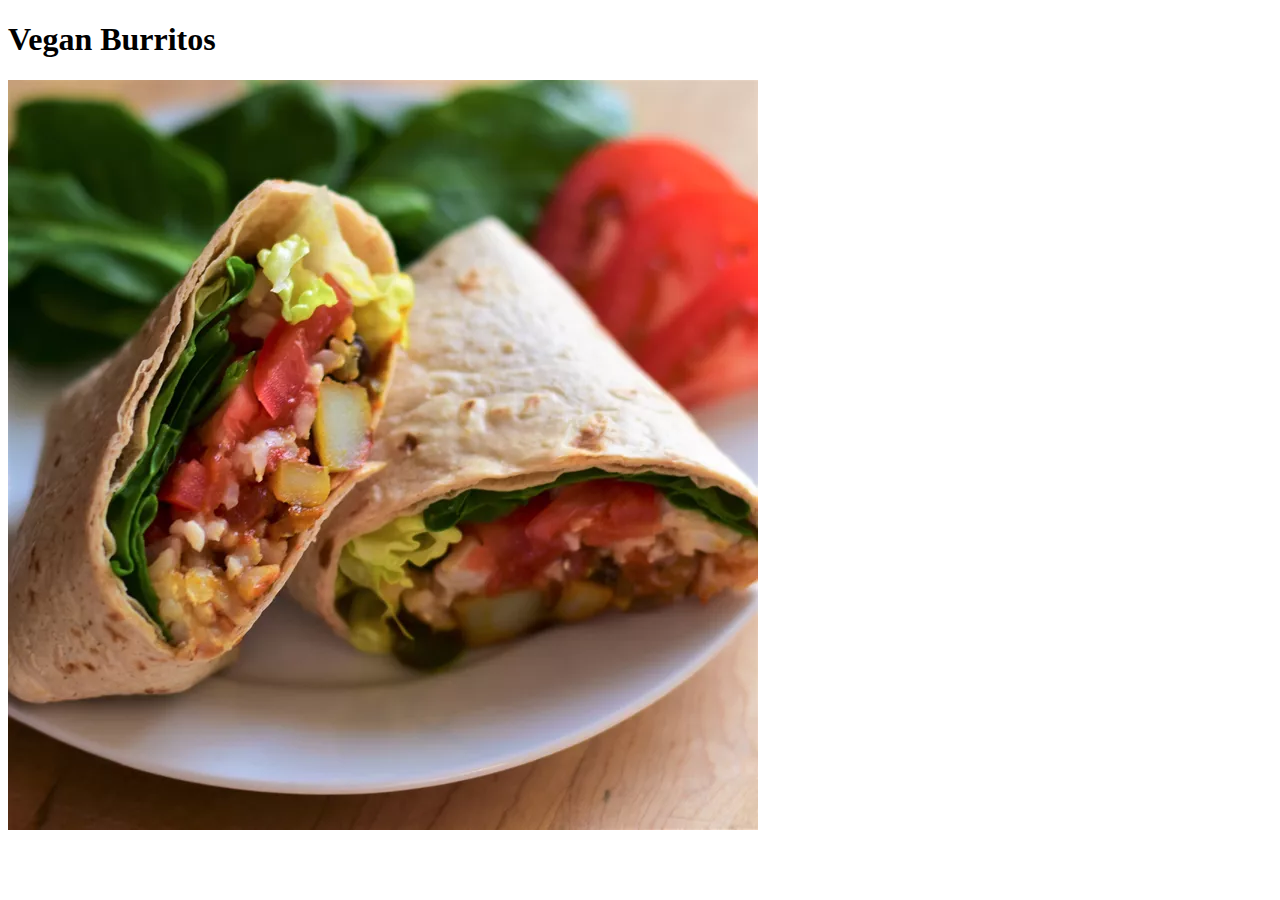
==== recipes/burritos.html @ ede07844 "Added "index.html" and multiple recipe html docs" ====
<!DOCTYPE html>
<html lang="en">

<head>
    <meta charset="UTF-8">
    <meta name="viewport" content="width=device-width, initial-scale=1.0">
    <title>Document</title>
</head>

<body>
    <h1>Vegan Burritos</h1>
    <img src='img/burritos.webp' alt="Plate with two halves of vegan burritos"/>



</body>

</html>
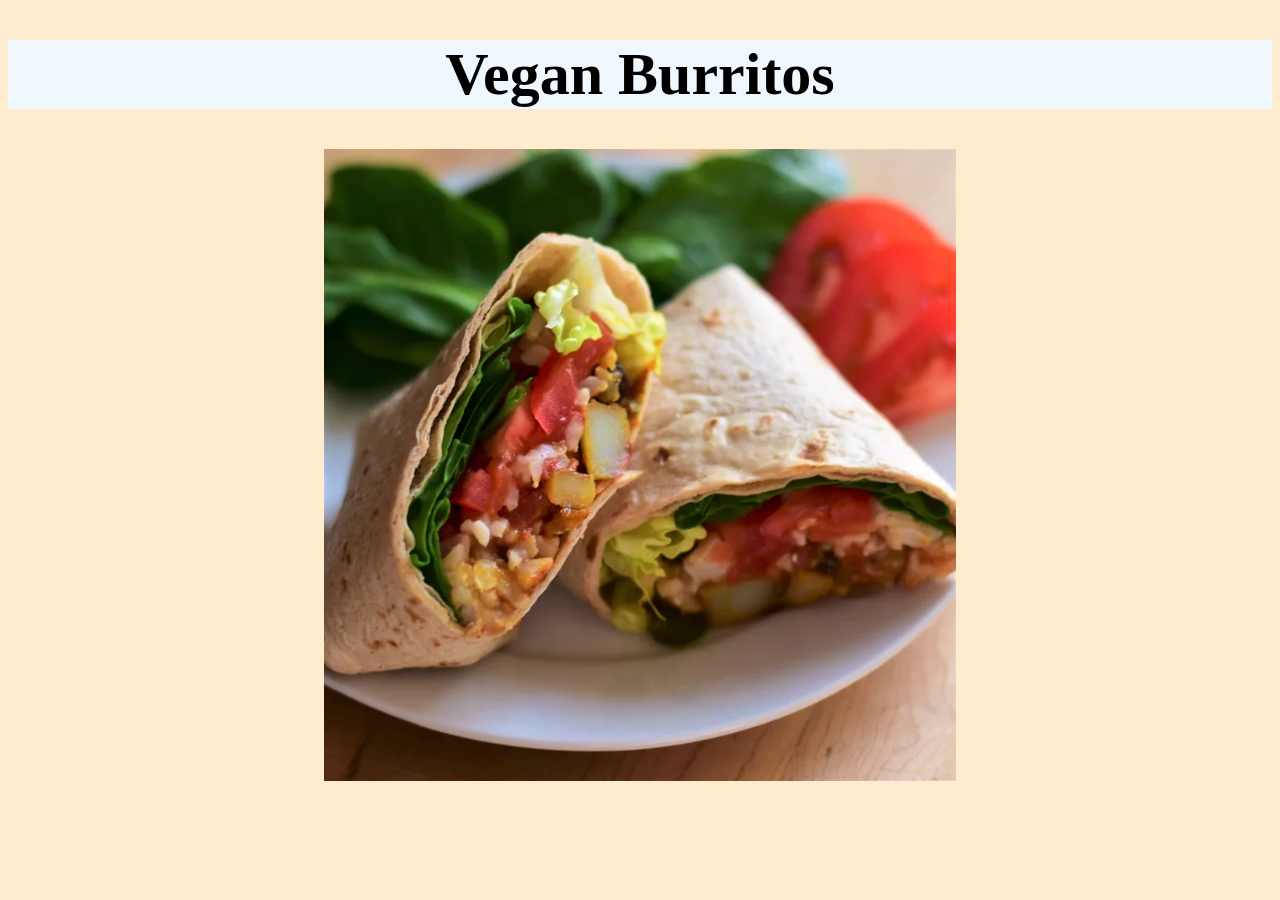
==== commit cb8411a2: "Changed absolute path of "style.css" into relative for recipes" ====
--- a/recipes/burritos.html
+++ b/recipes/burritos.html
@@ -5,6 +5,7 @@
     <meta charset="UTF-8">
     <meta name="viewport" content="width=device-width, initial-scale=1.0">
     <title>Document</title>
+    <link rel="stylesheet" href="../style.css"
 </head>
 
 <body>
--- a/style.css
+++ b/style.css
@@ -0,0 +1,36 @@
+h1 {
+    font-size: 60px;
+    text-align: center;
+    color: black;
+    background-color: aliceblue;
+}
+
+body {
+    background-color: blanchedalmond;
+}
+
+ul {
+    color: brown;
+    font-size: 20px;
+}
+
+ol {
+    color: brown;
+    font-size: 20px;
+}
+a {
+    color: brown;
+    font-size: 20px;
+}
+
+p {
+    color: brown;
+    font-size: 20px;
+}
+
+img {
+    display: block;
+  margin-left: auto;
+  margin-right: auto;
+  width: 50%;
+}
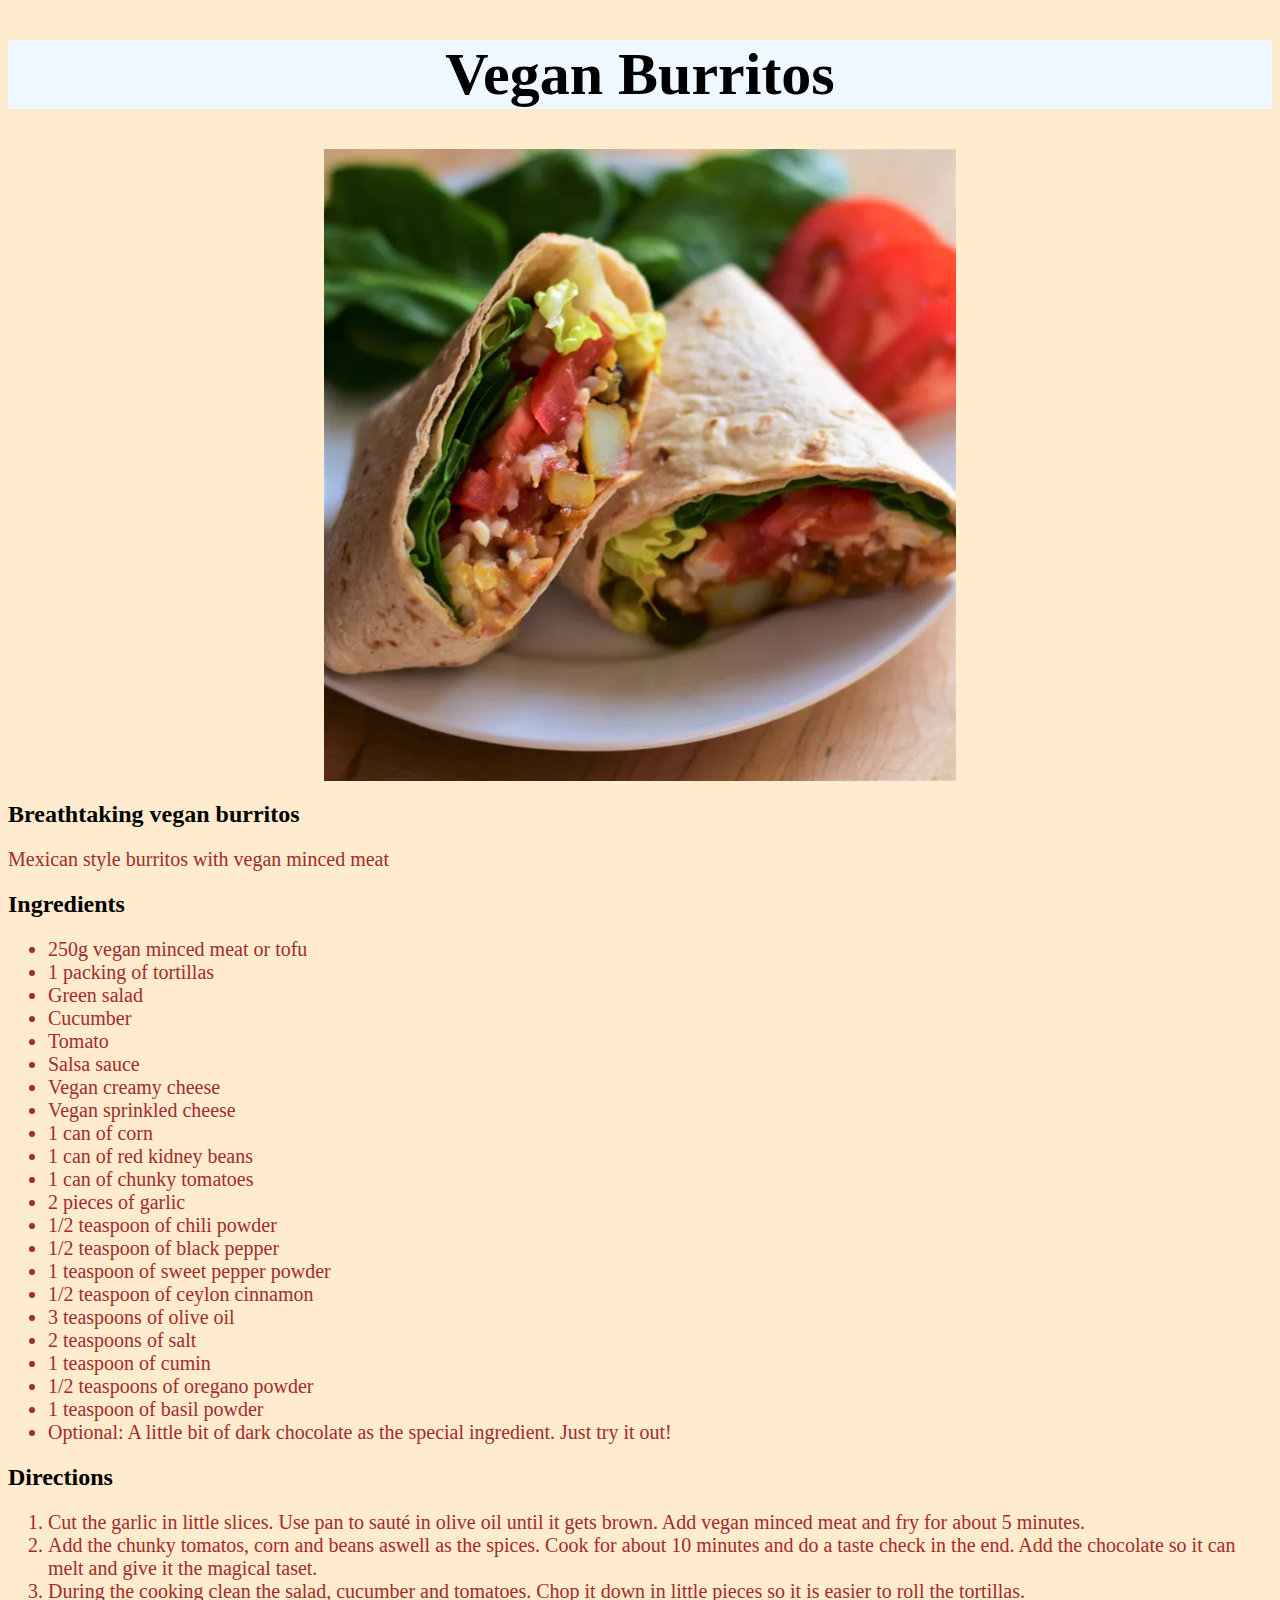
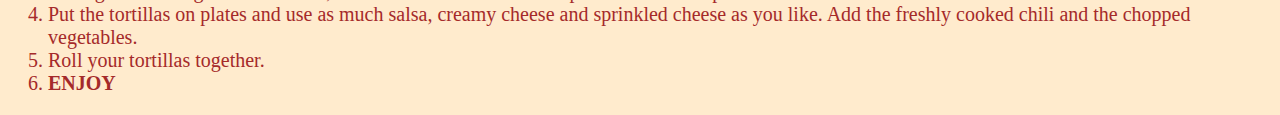
==== commit cee2c2a7: "Added the recipe text into "burritos.html"" ====
--- a/recipes/burritos.html
+++ b/recipes/burritos.html
@@ -12,6 +12,42 @@
     <h1>Vegan Burritos</h1>
     <img src='img/burritos.webp' alt="Plate with two halves of vegan burritos"/>
 
+    <h2>Breathtaking vegan burritos</h2>
+        <p>Mexican style burritos with vegan minced meat</p>
+    <h2>Ingredients</h2>
+        <ul>
+            <li>250g vegan minced meat or tofu</li>
+            <li>1 packing of tortillas</li>
+            <li>Green salad</li>
+            <li>Cucumber</li>
+            <li>Tomato</li>
+            <li>Salsa sauce</li>
+            <li>Vegan creamy cheese</li>
+            <li>Vegan sprinkled cheese</li>
+            <li>1 can of corn</li>
+            <li>1 can of red kidney beans</li>
+            <li>1 can of chunky tomatoes</li>
+            <li>2 pieces of garlic</li>
+            <li>1/2 teaspoon of chili powder</li>
+            <li>1/2 teaspoon of black pepper</li>
+            <li>1 teaspoon of sweet pepper powder</li>
+            <li>1/2 teaspoon of ceylon cinnamon</li>
+            <li>3 teaspoons of olive oil</li>
+            <li>2 teaspoons of salt</li>
+            <li>1 teaspoon of cumin</li>
+            <li>1/2 teaspoons of oregano powder</li>
+            <li>1 teaspoon of basil powder</li>
+            <li>Optional: A little bit of dark chocolate as the special ingredient. Just try it out!</li>
+        </ul>
+    <h2>Directions</h2>    
+        <ol>
+            <li>Cut the garlic in little slices. Use pan to sauté in olive oil until it gets brown. Add vegan minced meat and fry for about 5 minutes.</li>
+            <li>Add the chunky tomatos, corn and beans aswell as the spices. Cook for about 10 minutes and do a taste check in the end. Add the chocolate so it can melt and give it the magical taset.</li>
+            <li>During the cooking clean the salad, cucumber and tomatoes. Chop it down in little pieces so it is easier to roll the tortillas.</li>
+            <li>Put the tortillas on plates and use as much salsa, creamy cheese and sprinkled cheese as you like. Add the freshly cooked chili and the chopped vegetables.</li>
+            <li>Roll your tortillas together.</li>
+            <li><strong>ENJOY</strong></li>
+        </ol>
 
 
 </body>
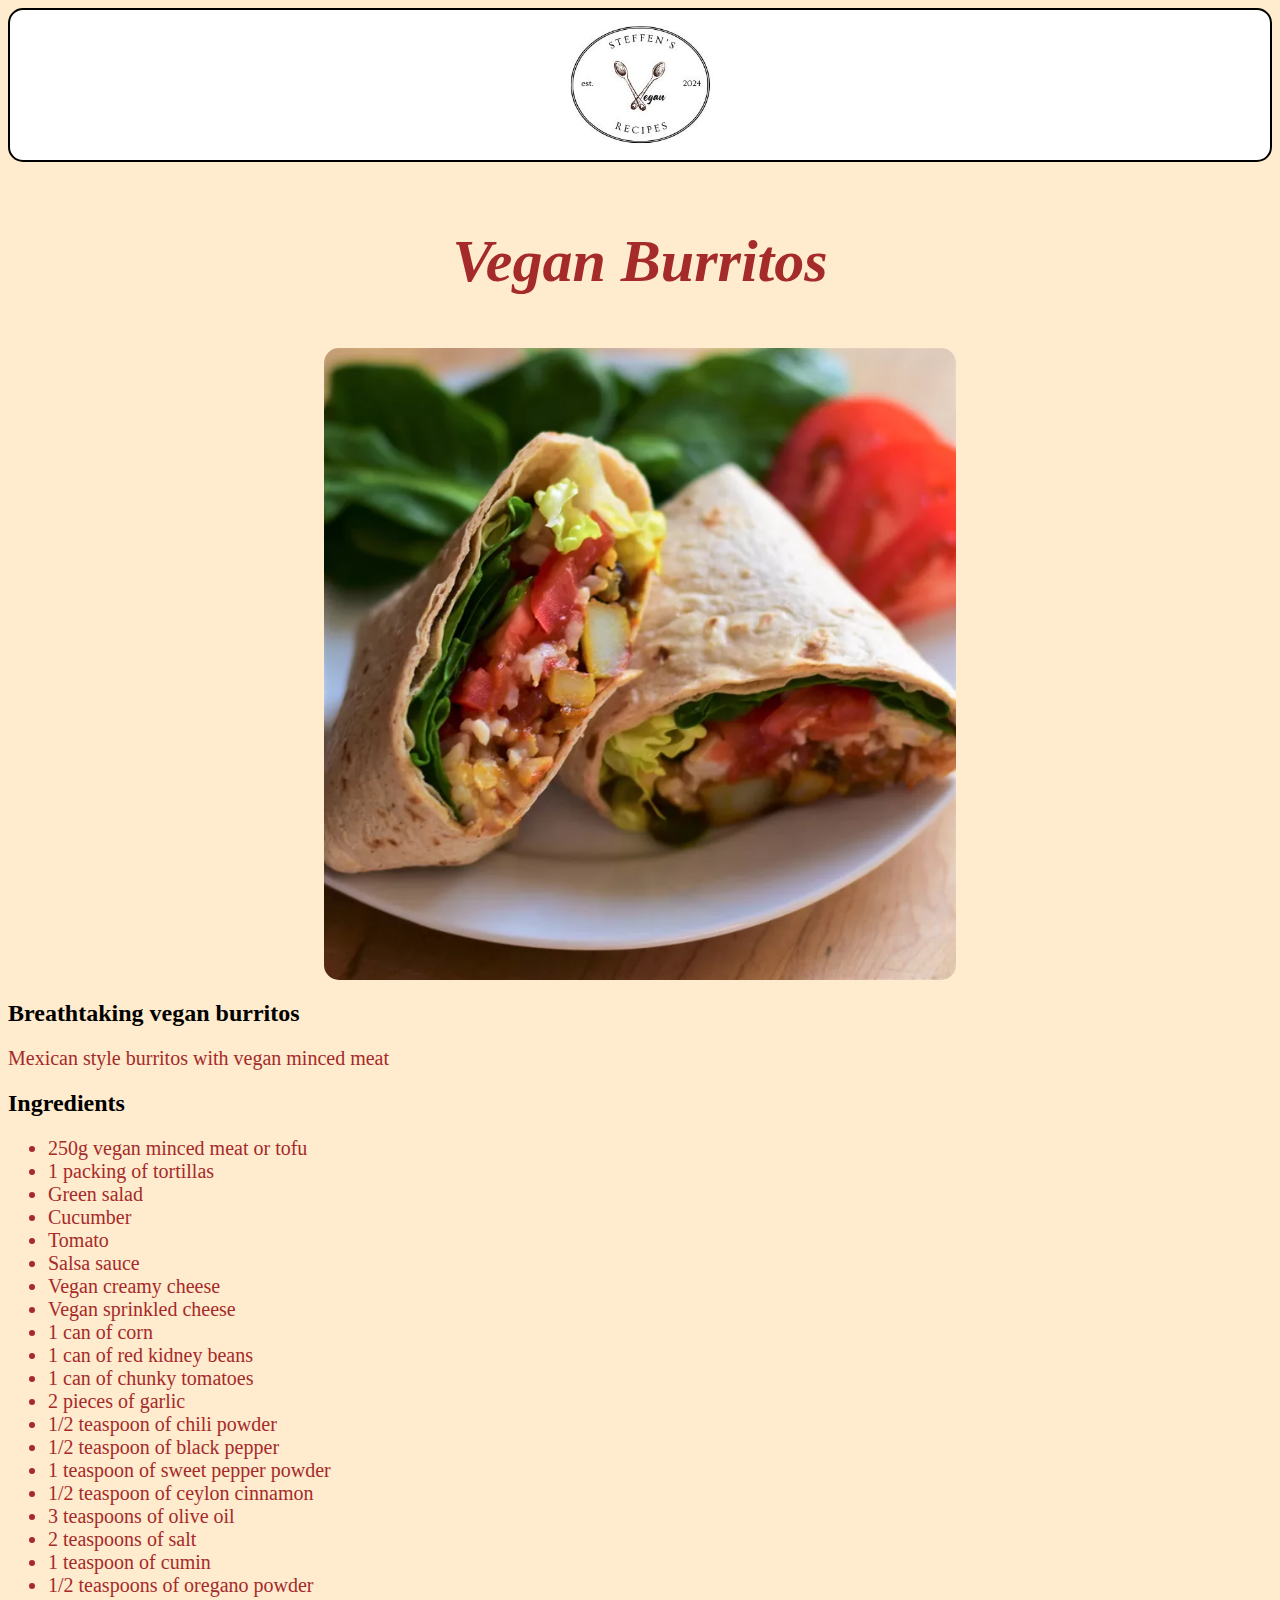
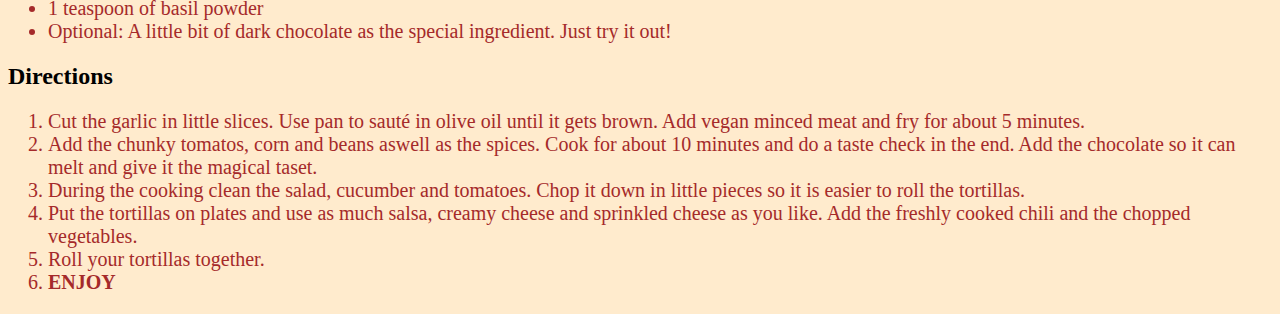
==== commit 1f0df5cd: "Layout changes to main page and recipes" ====
--- a/recipes/burritos.html
+++ b/recipes/burritos.html
@@ -9,6 +9,10 @@
 </head>
 
 <body>
+    <div class="logobox">
+        <a href="../index.html"><img id="logo" src="../logo.jpeg"></a>
+      </div>
+
     <h1>Vegan Burritos</h1>
     <img src='img/burritos.webp' alt="Plate with two halves of vegan burritos"/>
 
--- a/style.css
+++ b/style.css
@@ -1,12 +1,31 @@
 h1 {
     font-size: 60px;
+    font-style: italic;
     text-align: center;
-    color: black;
-    background-color: aliceblue;
+    color: brown;
+    margin: 25px 50px 12px 50px;
+    padding: 40px;
 }
 
 body {
     background-color: blanchedalmond;
+    font-family: serif
+}
+
+.logobox {
+    background-color: white;
+    margin: 0 0 25px 0;
+    border: 2px;
+    border-style: solid;
+    border-color: black;
+    border-radius: 15px;
+    overflow: hidden;
+}
+
+#logo {
+    display: block;
+    width: 150px;
+    height: 150px;
 }
 
 ul {
@@ -14,14 +33,45 @@
     font-size: 20px;
 }
 
+
 ol {
     color: brown;
     font-size: 20px;
+
 }
-a {
+
+
+.main-content {
+    text-align: center;
+    margin: 12px 50px 25px 50px;
+    display: flex;
+    flex-direction: row;
+    justify-content: center;
+    gap: 20px;
+}
+
+.main-content img {
+    height: 200px;
+    width: auto;
+    border-radius: 15px;
+}
+
+.rezept img:hover{
+    transform: scale(1.2);
+    transition: all ease ;
+    transition-duration: 0.7s;
+}
+
+.rezeptlink {
+    display: inline-block;
+    text-align: center;
     color: brown;
     font-size: 20px;
+    background-color: blanchedalmond;
+    padding: 25px;
+    margin: 10px 10px 10px 10px;
 }
+
 
 p {
     color: brown;
@@ -29,8 +79,11 @@
 }
 
 img {
-    display: block;
+  display: block;
   margin-left: auto;
   margin-right: auto;
   width: 50%;
+  border-radius: 15px;
 }
+
+
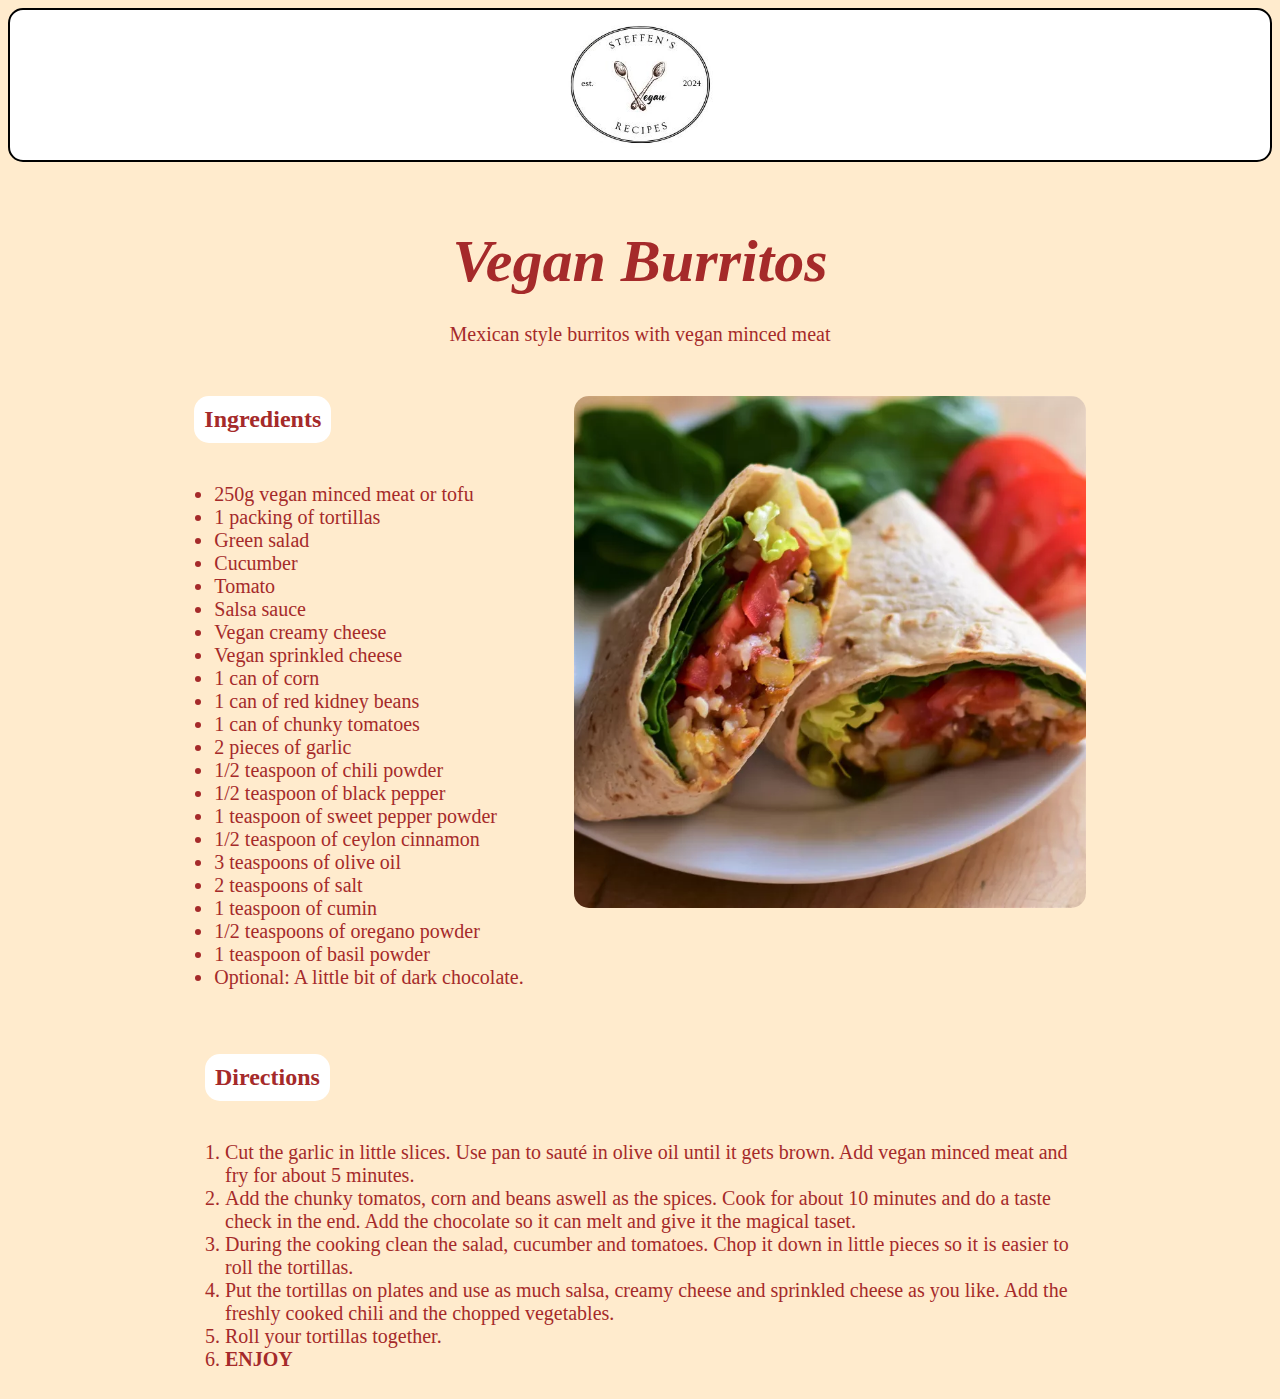
==== commit 13dbacfd: "Added content to the soup recipe and styled every recipe page" ====
--- a/recipes/burritos.html
+++ b/recipes/burritos.html
@@ -11,39 +11,45 @@
 <body>
     <div class="logobox">
         <a href="../index.html"><img id="logo" src="../logo.jpeg"></a>
-      </div>
+      </div> 
 
     <h1>Vegan Burritos</h1>
-    <img src='img/burritos.webp' alt="Plate with two halves of vegan burritos"/>
-
-    <h2>Breathtaking vegan burritos</h2>
-        <p>Mexican style burritos with vegan minced meat</p>
-    <h2>Ingredients</h2>
-        <ul>
-            <li>250g vegan minced meat or tofu</li>
-            <li>1 packing of tortillas</li>
-            <li>Green salad</li>
-            <li>Cucumber</li>
-            <li>Tomato</li>
-            <li>Salsa sauce</li>
-            <li>Vegan creamy cheese</li>
-            <li>Vegan sprinkled cheese</li>
-            <li>1 can of corn</li>
-            <li>1 can of red kidney beans</li>
-            <li>1 can of chunky tomatoes</li>
-            <li>2 pieces of garlic</li>
-            <li>1/2 teaspoon of chili powder</li>
-            <li>1/2 teaspoon of black pepper</li>
-            <li>1 teaspoon of sweet pepper powder</li>
-            <li>1/2 teaspoon of ceylon cinnamon</li>
-            <li>3 teaspoons of olive oil</li>
-            <li>2 teaspoons of salt</li>
-            <li>1 teaspoon of cumin</li>
-            <li>1/2 teaspoons of oregano powder</li>
-            <li>1 teaspoon of basil powder</li>
-            <li>Optional: A little bit of dark chocolate as the special ingredient. Just try it out!</li>
-        </ul>
-    <h2>Directions</h2>    
+        <p class="subheadline">Mexican style burritos with vegan minced meat</p>
+    <div class="rezeptseite">
+        <div class="rezeptoben">
+        <div class="links">
+            <h2>Ingredients</h2>
+                <ul>
+                    <li>250g vegan minced meat or tofu</li>
+                    <li>1 packing of tortillas</li>
+                    <li>Green salad</li>
+                    <li>Cucumber</li>
+                    <li>Tomato</li>
+                    <li>Salsa sauce</li>
+                    <li>Vegan creamy cheese</li>
+                    <li>Vegan sprinkled cheese</li>
+                    <li>1 can of corn</li>
+                    <li>1 can of red kidney beans</li>
+                    <li>1 can of chunky tomatoes</li>
+                    <li>2 pieces of garlic</li>
+                    <li>1/2 teaspoon of chili powder</li>
+                    <li>1/2 teaspoon of black pepper</li>
+                    <li>1 teaspoon of sweet pepper powder</li>
+                    <li>1/2 teaspoon of ceylon cinnamon</li>
+                    <li>3 teaspoons of olive oil</li>
+                    <li>2 teaspoons of salt</li>
+                    <li>1 teaspoon of cumin</li>
+                    <li>1/2 teaspoons of oregano powder</li>
+                    <li>1 teaspoon of basil powder</li>
+                    <li>Optional: A little bit of dark chocolate.</li>
+                </ul>
+        </div>
+        <div class="rechts">
+            <img id=" imgburritos" src='img/burritos.webp' alt="Plate with two halves of vegan burritos"/>
+        </div>
+    </div>
+    <div class="unten">
+        <h2>Directions</h2>    
         <ol>
             <li>Cut the garlic in little slices. Use pan to sauté in olive oil until it gets brown. Add vegan minced meat and fry for about 5 minutes.</li>
             <li>Add the chunky tomatos, corn and beans aswell as the spices. Cook for about 10 minutes and do a taste check in the end. Add the chocolate so it can melt and give it the magical taset.</li>
@@ -52,8 +58,8 @@
             <li>Roll your tortillas together.</li>
             <li><strong>ENJOY</strong></li>
         </ol>
-
-
+    </div>
+</div>    
 </body>
 
 </html>--- a/style.css
+++ b/style.css
@@ -5,6 +5,15 @@
     color: brown;
     margin: 25px 50px 12px 50px;
     padding: 40px;
+}
+
+h2 {
+    text-align: center;
+}
+
+.subheadline {
+    text-align: center;
+    margin-top: -25px;
 }
 
 body {
@@ -46,6 +55,7 @@
     margin: 12px 50px 25px 50px;
     display: flex;
     flex-direction: row;
+    flex-wrap: wrap;
     justify-content: center;
     gap: 20px;
 }
@@ -86,4 +96,61 @@
   border-radius: 15px;
 }
 
+.rezeptseite {
+    display: flex;
+    flex-direction: column;
+    align-items: center;
+    margin-top: 50px;
+}
 
+.rezeptoben {
+    display: flex;
+    flex-direction: row;
+    flex-wrap:wrap-reverse;
+    justify-content: center;
+    gap: 50px;
+}
+.links {
+    display: flex;
+    flex-direction: column;
+
+}
+
+.links h2 {
+    align-self:flex-start;
+    color: brown;
+    padding: 10px;
+    margin-top: 0;
+    background-color: white;
+    border-radius: 15px;
+}
+
+.rechts {
+    align-self: stretch;
+
+}
+.rechts img{
+    margin: 0;
+    width: 512px;
+
+}
+.unten {
+    max-width: 870px;
+    display: flex;
+    flex-direction: column;
+    align-items: center;
+    margin-top: 25px;
+    flex: auto;
+}
+
+.unten h2 {
+    align-self: flex-start;
+    color: brown;
+    padding: 10px;
+    background-color: white;
+    border-radius: 15px;
+}
+
+.links ul, .unten ol {
+    padding-left: 20px;
+}